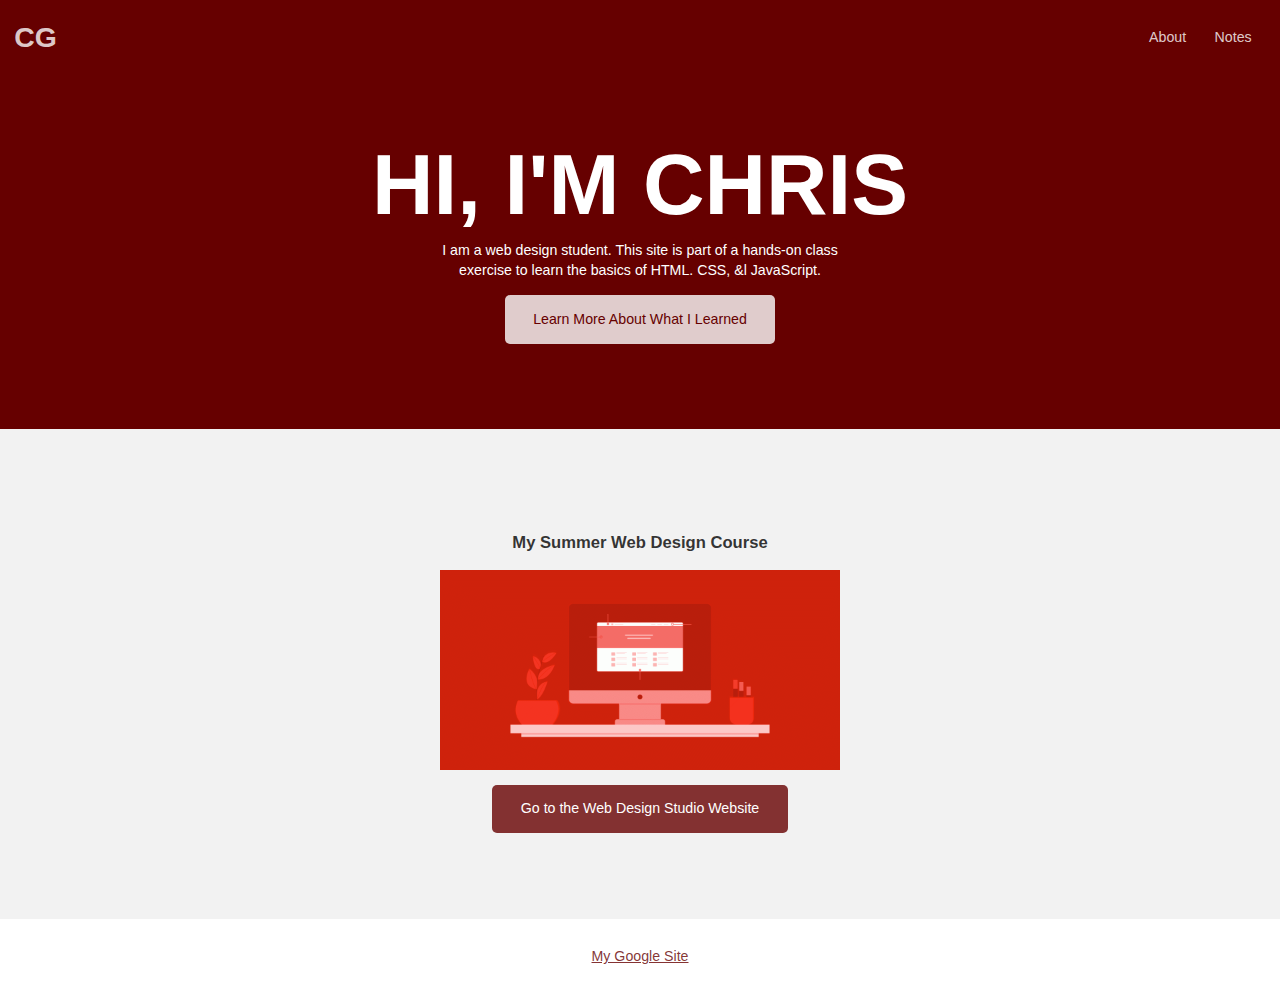
==== index.html @ 53c24ca9 "added webfile" ====
<!doctype html>
<html lang="en">

<head>
    <meta charset="utf-8" />
    <title>Chris G</title>
    <meta name="description"
        content="This is an example student website for Chris G, a fictional web design student." />
    <meta name="viewport" content="width=device-width, initial-scale=1" />
    <meta http-equiv="X-UA-Compatible" content="ie=edge" />
    <link href="css/style.css" rel="stylesheet" type="text/css" />
</head>

<body class="page-home">
    <header>
        <div class="site-id">
            <h1><a href="index.html">CG</a></h1>
        </div>
        <nav class="site-nav">
            <ul>
                <li><a href="about.html">About</a></li>
                <li><a href="notes.html">Notes</a></li>
            </ul>
        </nav>
    </header>
    <main>
        <section class="hero">
            <h2>Hi, I'm Chris</h2>
            <p>I am a web design student. This site is part of a hands-on class exercise to learn the basics of HTML. CSS, &ampl JavaScript.</p>
            <a href="about.html" class="button dark">Learn More About What I Learned</a>
        </section>
        <section class="courses">
            <h3>My Summer Web Design Course</h3>
            <ul>
                <li><a href="https://creativemedia.space/web-design-studio/"><img src="images/webdesignstudio-4x2-featured.gif" alt="Web Design Studio class illustrated thumb image of a website displayed on a computer monitor on a desk."></a>
                    <a href="https://creativemedia.space/web-design-studio/" class="button">Go to the Web Design Studio Website</a>
                </li>
            </ul>
        </section>
    </main>

    <footer>
        <nav class="social-nav">
            <ul>
                <li><a href="https://sites.google.com/iolani.org/webdesignstudio-jddesigns/home">My Google Site</a></li>
            </ul>
        </nav>
    </footer>
</body>

</html>
---- css/style.css ----
/* GLOBAL RESET */
* { box-sizing: border-box; }
body { margin: 0; }

/* GLOBAL COLORS */
body { color: rgba(0, 0, 0, 0.8); }
a { color: rgba(102, 0, 0, .8); }
a:hover { color: rgba(102, 0, 0, 1); }

/* GLOBAL TYPOGRAPHY */ 
body {
  font-family: Helvetica, Arial, sans-serif;
  font-size: 88.75%; /* 14px */
  line-height: 1.4;
}

/* RESPONSIVE IMAGES */
img {
    max-width: 100%;
    height: auto;
}

/* BUTTONS */
.button {
    display: inline-block;
    padding: 1em 2em;
    text-decoration: none;
    background-color: rgba(102, 0, 0, .8);;
    color: white;
    border-radius: 5px;
}
.button:hover {
    background-color: rgba(102, 0, 0, 1);
    color: white;
}
.button.dark {
    color: rgba(102, 0, 0, 1);
    background-color: rgba(255, 255, 255,.8);
}
.button.dark:hover {
    background-color: rgba(255, 255, 255,1);
}

/* SITE STRUCTURE */

header {
    background-color: rgba(102, 0, 0, 1);
    color: rgba(0, 0, 0, 0.8); 
    padding: 1em;
    display: grid;
    grid-template-columns: 1fr 1fr;
    align-items: center;
}

header a {
    color: rgba(255, 255, 255, 0.8);
    text-decoration: none;
}

header a:hover {
    color: rgba(255, 255, 255, 1);
}


/* SITE ID */
.site-id h1 {
    margin: 0;
}

/* SITE NAV */
.site-nav ul {
    display: flex;
    justify-content: flex-end;
    margin: 0;
    padding: 0;
    list-style: none;
}

.site-nav  a {
    display: block;
    padding: 1em;
}

/* MAIN */
main {
    background: rgba(0,0,0,.05);
}

/* HERO SECTION */
.hero {
    background-color: rgba(102, 0, 0, 1);
    text-align: center;
    color: white;
    padding: 6em 1em;
}

.hero h2 {
    font-size: 6em;
    line-height: 1;
    text-transform: uppercase;
    margin: 0 auto;
}

.hero p {
    max-width: 30em;
    margin: 1em auto;
}

/* COURSES SECTION */
.courses {
    padding: 6em 1em;
    display: grid;
    justify-content: center;
    text-align: center;
}

.courses ul {
    max-width: 400px;
    margin: 0 auto;
    padding: 0;
    list-style: none;
}

.courses img{
    display: block;
    margin-bottom: 1em;
}

/* FOOTER */
footer {
    border-top: 1px solid rgba(0,0,0,.05);
    padding: 1em;
}

/* SOCIAL NAV */
.social-nav ul {
    margin: 0;
    padding: 0;
    display: flex;
    justify-content: center;
    list-style: none;
}

.social-nav  a {
    display: block;
    padding: 1em;
}

/* LAYOUT */
.container {
    max-width: 1000px;
    margin: 0 auto;
}

section {
    padding: 3em 1em;
}

/* SIDEBAR/ASIDE */
aside {
    padding: 2em 0;
  }
  
@media (min-width: 768px) {
    .two-col-sidebar {
        display: grid;
        grid-template-columns: 20em auto;
    }
    .two-col-sidebar aside {
        border-right: 1px solid rgba(0, 0, 0, 0.1);
        margin: 0 3em 2em 0;
        padding: .3em 2em 0 0;
    }
}

/* HOME PAGE */

.page-home header {
    background-color: transparent;
    position: absolute;
    width: 100%;
}

.page-home .hero {
    /* background-image:url('../images/greenleaves.jpg'); */
    padding-top: 10em;
}


/* SUB PAGES */
.page-sub .hero {
    background-color:rgba(0, 0, 0, 0.1);
    color: rgba(0, 0, 0, 0.8);
}

/* COURSE PAGES WITH MULTIPLE PROJECT LISTS */
.coursework {
    padding: 3em 1em;
    display: flex;
    justify-content: center;
    flex-wrap: wrap;
}

.coursework-subsection {
    margin: 2em;
}

/* CODE BLOCKS */

pre code {
    width: 100%;
    display: block;
    border: 1px solid #ddd;
    background-color: #fff;
    padding: 1em 3em;
    margin-bottom: 1em;
    line-height: 1.5;
  }

.markup-box {
    border: 1px solid #ddd;
    border-radius: 5px;
    background-color: #fff;
    padding: 1em 3em;
    margin-bottom: 1em;
}

/* DEFINITION LISTS */
dt {
    font-weight: bold;
    margin-top: 1em;
}
dd {
    margin: 0;
}

/* FOR DEV PURPOSES */
/* body * {
    background-color: rgba(0,0,0,.05) !important;
    border: 1px solid rgba(0,0,0,.1) !important;
    color: rgba(0,0,0,.5) !important;
} */
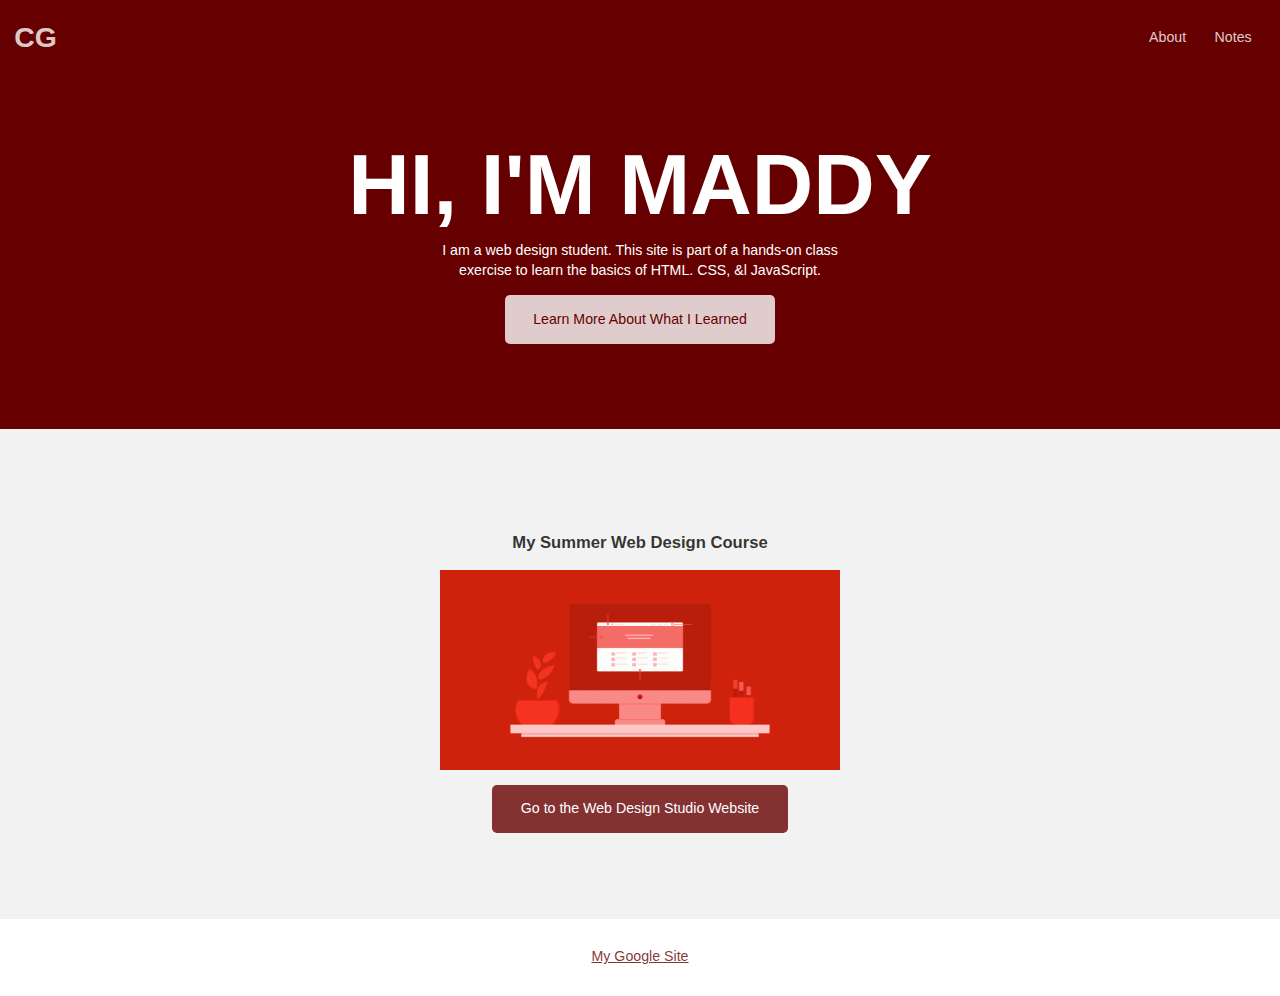
==== commit 49ebd375: "changed content" ====
--- a/index.html
+++ b/index.html
@@ -3,9 +3,9 @@
 
 <head>
     <meta charset="utf-8" />
-    <title>Chris G</title>
+    <title>Maddy W</title>
     <meta name="description"
-        content="This is an example student website for Chris G, a fictional web design student." />
+        content="This is an example student website for Maddy W, a fictional web design student." />
     <meta name="viewport" content="width=device-width, initial-scale=1" />
     <meta http-equiv="X-UA-Compatible" content="ie=edge" />
     <link href="css/style.css" rel="stylesheet" type="text/css" />
@@ -25,7 +25,7 @@
     </header>
     <main>
         <section class="hero">
-            <h2>Hi, I'm Chris</h2>
+            <h2>Hi, I'm Maddy</h2>
             <p>I am a web design student. This site is part of a hands-on class exercise to learn the basics of HTML. CSS, &ampl JavaScript.</p>
             <a href="about.html" class="button dark">Learn More About What I Learned</a>
         </section>
@@ -42,7 +42,7 @@
     <footer>
         <nav class="social-nav">
             <ul>
-                <li><a href="https://sites.google.com/iolani.org/webdesignstudio-jddesigns/home">My Google Site</a></li>
+                <li><a href="https://sites.google.com/iolani.org/webdesignstudio-mwdesigns/home">My Google Site</a></li>
             </ul>
         </nav>
     </footer>
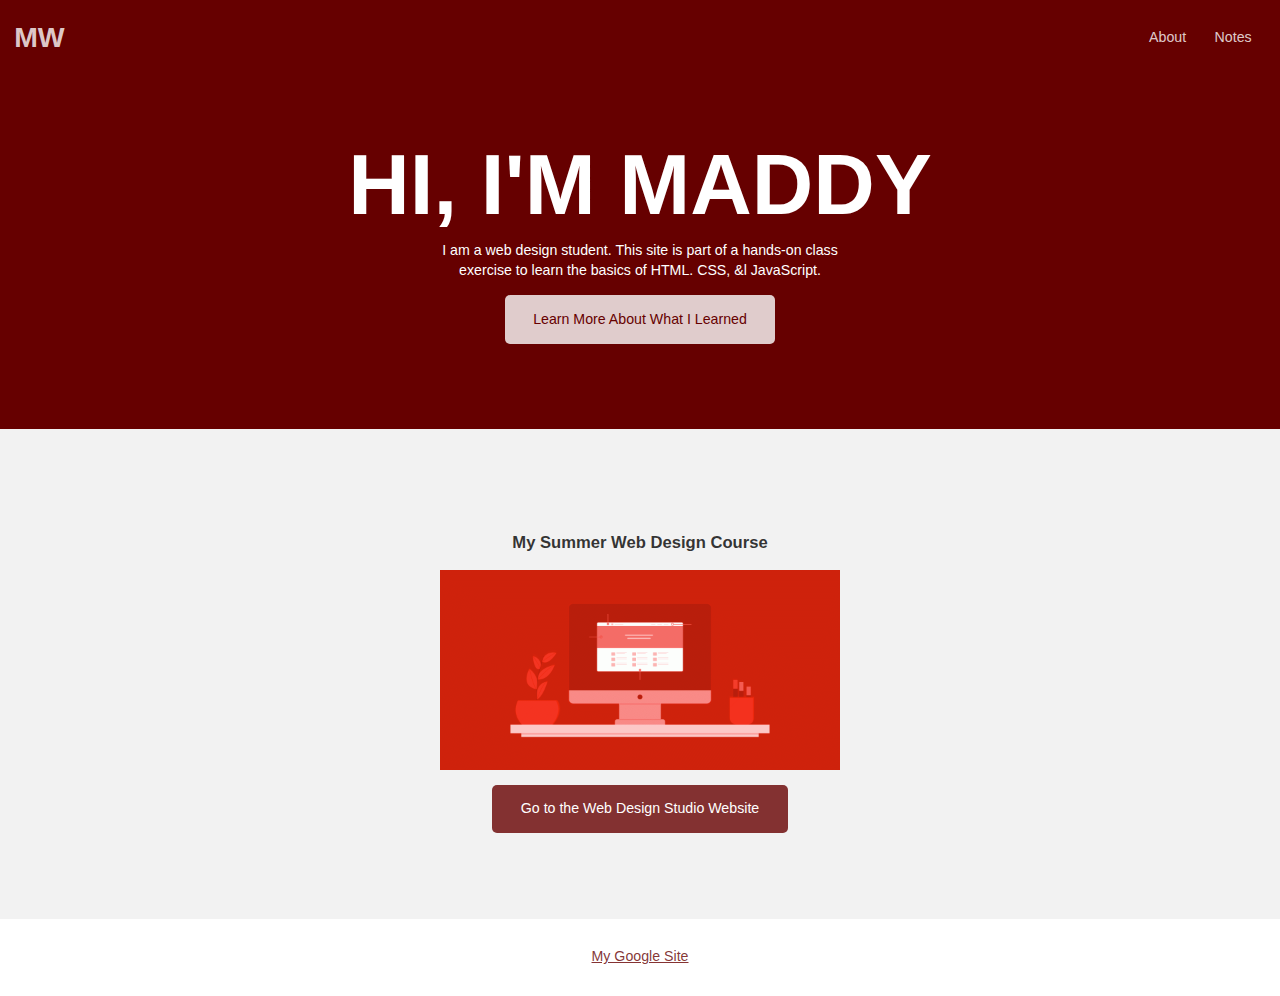
==== commit 860a36ab: "changed CGs to MWs" ====
--- a/index.html
+++ b/index.html
@@ -14,7 +14,7 @@
 <body class="page-home">
     <header>
         <div class="site-id">
-            <h1><a href="index.html">CG</a></h1>
+            <h1><a href="index.html">MW</a></h1>
         </div>
         <nav class="site-nav">
             <ul>
